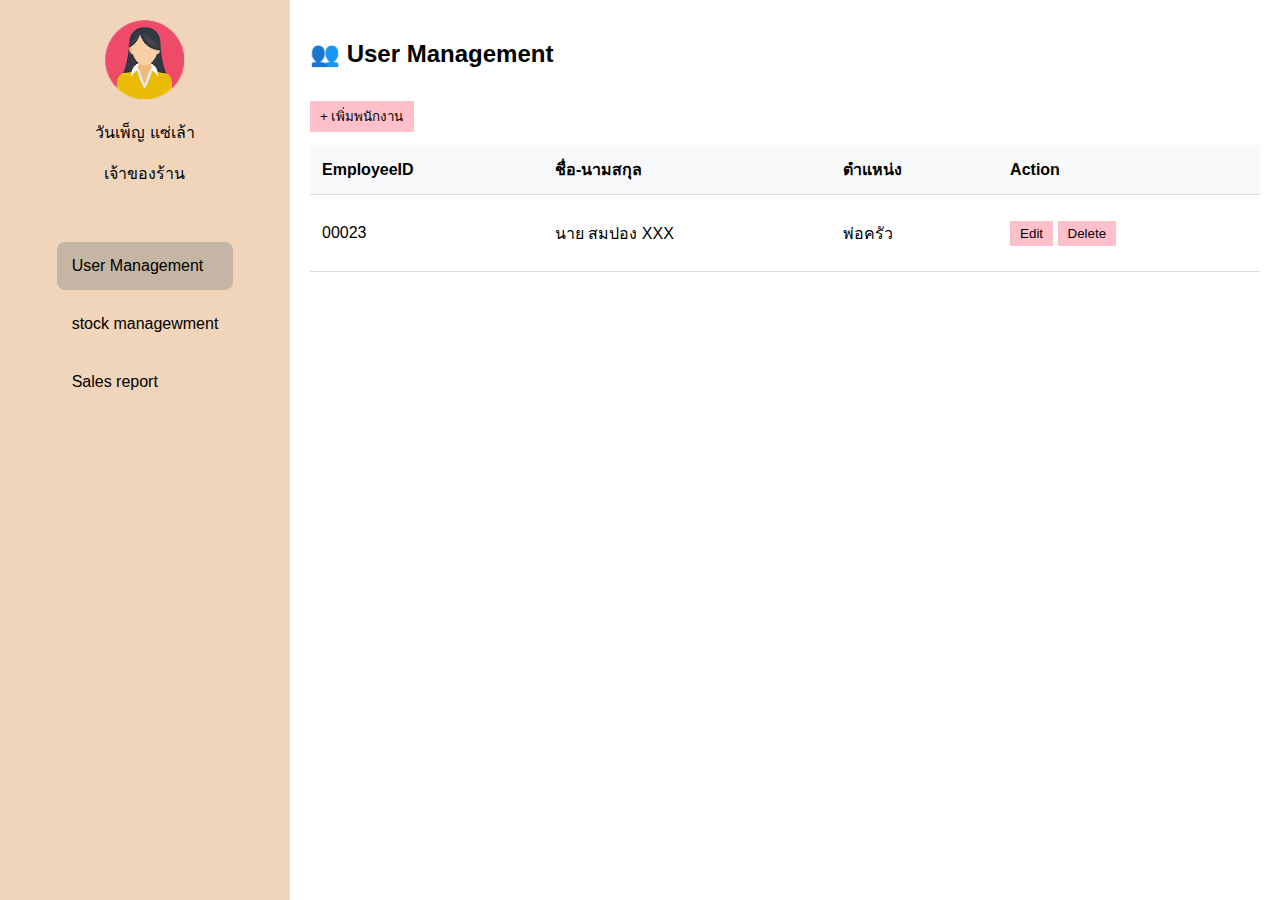
==== index.html @ df5ac15a "first commit" ====
<!DOCTYPE html>
<html lang="en">
<head>
    <meta charset="UTF-8">
    <meta name="viewport" content="width=device-width, initial-scale=1.0">
    <title>User Management</title>
    <style>
        body {
            font-family: Arial, sans-serif;
            display: flex;
            height: 100vh;
            margin: 0;
        }

        .sidebar {
            width: 250px;
            background: #f8e1d6;
            padding: 20px;
            display: flex;
            flex-direction: column;
            align-items: center;
        }
        
        .sidebar {
            width: 250px;
            background-color: #F1D5BB;
            padding: 20px;
        }

        .logo {
            text-align: center;
            margin-bottom: 30px;
        }

        .logo img {
            width: 120px;
            height: 120px;
            border-radius: 50%;
        }

        .menu-item {
            padding: 15px;
            margin-bottom: 10px;
            cursor: pointer;
            border-radius: 8px;
            transition: background-color 0.3s;
        }

        .menu-item a {
            color: black;
            text-decoration: none;
        }

        .sidebar .menu-item {
            color: #333;
            font-size: 16px;
        }

        .sidebar .menu-item.active {
            background-color: #c4b5a5;
        }

        .sidebar .menu-item:hover {
            background-color: #e0d0c0;
        }
        .profile {
            text-align: center;
            margin-bottom: 20px;
        }
        .content {
            flex: 1;
            padding: 20px;
        }
        table {
            width: 100%;
            border-collapse: collapse;
            border-radius: 15px;
        }
        th, td {
            padding: 12px;
            text-align: left;
            border-bottom: 1px solid #ddd;
        }
        th {
            background-color: #f8f9fa;
            font-weight: bold;
        }
        tr:hover {
            background-color: #f5f5f5;
        }
        .btn {
            margin: 1em 0em;
            background: pink;
            border: none;
            padding: 5px 10px;
            cursor: pointer;
        }
        .btn:hover {
            background: #e8b0b0;
        }
        .modal {
            display: none;
            position: fixed;
            top: 50%;
            left: 50%;
            transform: translate(-50%, -50%);
            background: white;
            padding: 20px;
            box-shadow: 0 0 10px rgba(0,0,0,0.2);
        }
    </style>
</head>
<body>
    <div class="sidebar">
        <div class="profile">
            <img src="/Project addla/Project/img/profile.png" alt="Profile" width="80">
            <p>วันเพ็ญ แซ่เล้า</p>
            <p>เจ้าของร้าน</p>
        </div>
        <aside class="sidebar">
            <nav>
                <div class="menu-item active">
                    <a href="/Project addla/Project/user  management/user.html" class="button">User Management </a>
                </div>
                <div class="menu-item">
                    <a href="/Project addla/Project/stock/stock.html" class="button">stock managewment</a>
                </div>
                <div class="menu-item">
                    <a href="/Project addla/Project/Seles report/selesreport.html" class="button">Sales report</a>
                </div>
            </nav>
        </aside>
    </div>
    <div class="content">
        <h2>👥 User Management</h2>
        <button class="btn" onclick="openModal()">+ เพิ่มพนักงาน</button>
        <table>
            <thead>
                <tr>
                    <th>EmployeeID</th>
                    <th>ชื่อ-นามสกุล</th>
                    <th>ตำแหน่ง</th>
                    <th>Action</th>
                </tr>
            </thead>
            <tbody id="userTable">
                <tr>
                    <td>00023</td>
                    <td>นาย สมปอง XXX</td>
                    <td>พ่อครัว</td>
                    <td>
                        <button class="btn" onclick="editUser(this)">Edit</button>
                        <button class="btn" onclick="deleteUser(this)">Delete</button>
                    </td>
                </tr>
            </tbody>
        </table>
    </div>
    
    <div class="modal" id="userModal">
        <h3>Edit Employee</h3>
        <label>Employee ID: <input type="text" id="empId"></label><br>
        <label>Name: <input type="text" id="empName"></label><br>
        <label>Position: <input type="text" id="empRole"></label><br>
        <button class="btn" onclick="saveUser()">Save</button>
        <button class="btn" onclick="closeModal()">Close</button>
    </div>
    
    <script>
        let editRow = null;

        function openModal() {
            document.getElementById('userModal').style.display = 'block';
        }

        function closeModal() {
            document.getElementById('userModal').style.display = 'none';
            editRow = null;
        }

        function addUser() {
            let empId = document.getElementById('empId').value;
            let empName = document.getElementById('empName').value;
            let empRole = document.getElementById('empRole').value;
            let table = document.getElementById('userTable');
            let row = table.insertRow();
            row.innerHTML = `<td>${empId}</td><td>${empName}</td><td>${empRole}</td>
                             <td><button class='btn' onclick='editUser(this)'>Edit</button>
                             <button class='btn' onclick='deleteUser(this)'>Delete</button></td>`;
            closeModal();
        }

        function editUser(button) {
            editRow = button.parentElement.parentElement;
            document.getElementById('empId').value = editRow.cells[0].innerText;
            document.getElementById('empName').value = editRow.cells[1].innerText;
            document.getElementById('empRole').value = editRow.cells[2].innerText;
            openModal();
        }

        function saveUser() {
            if (editRow) {
                editRow.cells[0].innerText = document.getElementById('empId').value;
                editRow.cells[1].innerText = document.getElementById('empName').value;
                editRow.cells[2].innerText = document.getElementById('empRole').value;
            }
            closeModal();
        }

        function deleteUser(button) {
            let row = button.parentElement.parentElement;
            row.remove();
        }
    </script>
</body>
</html>
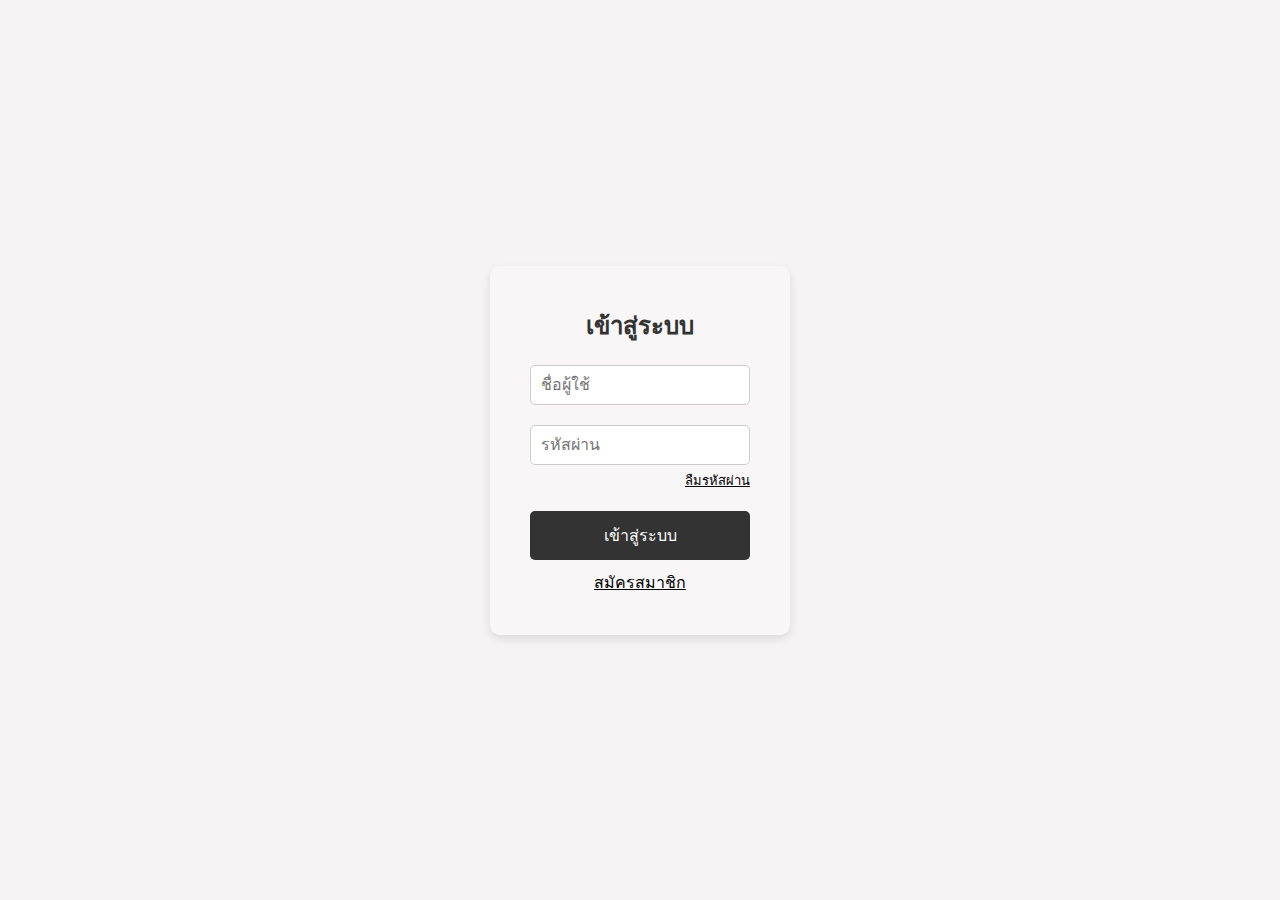
==== commit 7697b37d: "Owner" ====
--- a/index.html
+++ b/index.html
@@ -1,216 +1,36 @@
 <!DOCTYPE html>
 <html lang="en">
 <head>
-    <meta charset="UTF-8">
-    <meta name="viewport" content="width=device-width, initial-scale=1.0">
-    <title>User Management</title>
-    <style>
-        body {
-            font-family: Arial, sans-serif;
-            display: flex;
-            height: 100vh;
-            margin: 0;
-        }
-
-        .sidebar {
-            width: 250px;
-            background: #f8e1d6;
-            padding: 20px;
-            display: flex;
-            flex-direction: column;
-            align-items: center;
-        }
-        
-        .sidebar {
-            width: 250px;
-            background-color: #F1D5BB;
-            padding: 20px;
-        }
-
-        .logo {
-            text-align: center;
-            margin-bottom: 30px;
-        }
-
-        .logo img {
-            width: 120px;
-            height: 120px;
-            border-radius: 50%;
-        }
-
-        .menu-item {
-            padding: 15px;
-            margin-bottom: 10px;
-            cursor: pointer;
-            border-radius: 8px;
-            transition: background-color 0.3s;
-        }
-
-        .menu-item a {
-            color: black;
-            text-decoration: none;
-        }
-
-        .sidebar .menu-item {
-            color: #333;
-            font-size: 16px;
-        }
-
-        .sidebar .menu-item.active {
-            background-color: #c4b5a5;
-        }
-
-        .sidebar .menu-item:hover {
-            background-color: #e0d0c0;
-        }
-        .profile {
-            text-align: center;
-            margin-bottom: 20px;
-        }
-        .content {
-            flex: 1;
-            padding: 20px;
-        }
-        table {
-            width: 100%;
-            border-collapse: collapse;
-            border-radius: 15px;
-        }
-        th, td {
-            padding: 12px;
-            text-align: left;
-            border-bottom: 1px solid #ddd;
-        }
-        th {
-            background-color: #f8f9fa;
-            font-weight: bold;
-        }
-        tr:hover {
-            background-color: #f5f5f5;
-        }
-        .btn {
-            margin: 1em 0em;
-            background: pink;
-            border: none;
-            padding: 5px 10px;
-            cursor: pointer;
-        }
-        .btn:hover {
-            background: #e8b0b0;
-        }
-        .modal {
-            display: none;
-            position: fixed;
-            top: 50%;
-            left: 50%;
-            transform: translate(-50%, -50%);
-            background: white;
-            padding: 20px;
-            box-shadow: 0 0 10px rgba(0,0,0,0.2);
-        }
-    </style>
+  <meta charset="UTF-8">
+  <meta name="viewport" content="width=device-width, initial-scale=1.0">
+  <title>Login</title>
+  <link rel="stylesheet" href="/Project addla/Project/Member/styleLogin.css">
 </head>
-<body>
-    <div class="sidebar">
-        <div class="profile">
-            <img src="/Project addla/Project/img/profile.png" alt="Profile" width="80">
-            <p>วันเพ็ญ แซ่เล้า</p>
-            <p>เจ้าของร้าน</p>
+<body style="background-image:url('/img/background.png')">
+    <div class="bg-container">
+        <a href="#"></a>
+    </div>    
+    <div class="container">
+        <div class="form-card">
+        <h2>เข้าสู่ระบบ</h2>
+        <form action="#">
+            <div class="input-group">
+            <input type="text" id="username" placeholder="ชื่อผู้ใช้">
+            </div>
+            <div class="input-group">
+            <input type="password" id="password" placeholder="รหัสผ่าน">
+            <div class="forget-the-password">
+                <a href="/Project addla/Project/Member/forgotpass.html">ลืมรหัสผ่าน</a>
+            </div>
+            </div>
+            <a href="/Project addla/Project/user  management/user.html">
+                <button type="button"class="btn-login">เข้าสู่ระบบ</button>
+            </a>
+                <div class="signup-link">
+            <a href="/Project addla/Project/Member/register.html">สมัครสมาชิก</a>
+            </div>
+        </form>
         </div>
-        <aside class="sidebar">
-            <nav>
-                <div class="menu-item active">
-                    <a href="/Project addla/Project/user  management/user.html" class="button">User Management </a>
-                </div>
-                <div class="menu-item">
-                    <a href="/Project addla/Project/stock/stock.html" class="button">stock managewment</a>
-                </div>
-                <div class="menu-item">
-                    <a href="/Project addla/Project/Seles report/selesreport.html" class="button">Sales report</a>
-                </div>
-            </nav>
-        </aside>
-    </div>
-    <div class="content">
-        <h2>👥 User Management</h2>
-        <button class="btn" onclick="openModal()">+ เพิ่มพนักงาน</button>
-        <table>
-            <thead>
-                <tr>
-                    <th>EmployeeID</th>
-                    <th>ชื่อ-นามสกุล</th>
-                    <th>ตำแหน่ง</th>
-                    <th>Action</th>
-                </tr>
-            </thead>
-            <tbody id="userTable">
-                <tr>
-                    <td>00023</td>
-                    <td>นาย สมปอง XXX</td>
-                    <td>พ่อครัว</td>
-                    <td>
-                        <button class="btn" onclick="editUser(this)">Edit</button>
-                        <button class="btn" onclick="deleteUser(this)">Delete</button>
-                    </td>
-                </tr>
-            </tbody>
-        </table>
-    </div>
-    
-    <div class="modal" id="userModal">
-        <h3>Edit Employee</h3>
-        <label>Employee ID: <input type="text" id="empId"></label><br>
-        <label>Name: <input type="text" id="empName"></label><br>
-        <label>Position: <input type="text" id="empRole"></label><br>
-        <button class="btn" onclick="saveUser()">Save</button>
-        <button class="btn" onclick="closeModal()">Close</button>
-    </div>
-    
-    <script>
-        let editRow = null;
-
-        function openModal() {
-            document.getElementById('userModal').style.display = 'block';
-        }
-
-        function closeModal() {
-            document.getElementById('userModal').style.display = 'none';
-            editRow = null;
-        }
-
-        function addUser() {
-            let empId = document.getElementById('empId').value;
-            let empName = document.getElementById('empName').value;
-            let empRole = document.getElementById('empRole').value;
-            let table = document.getElementById('userTable');
-            let row = table.insertRow();
-            row.innerHTML = `<td>${empId}</td><td>${empName}</td><td>${empRole}</td>
-                             <td><button class='btn' onclick='editUser(this)'>Edit</button>
-                             <button class='btn' onclick='deleteUser(this)'>Delete</button></td>`;
-            closeModal();
-        }
-
-        function editUser(button) {
-            editRow = button.parentElement.parentElement;
-            document.getElementById('empId').value = editRow.cells[0].innerText;
-            document.getElementById('empName').value = editRow.cells[1].innerText;
-            document.getElementById('empRole').value = editRow.cells[2].innerText;
-            openModal();
-        }
-
-        function saveUser() {
-            if (editRow) {
-                editRow.cells[0].innerText = document.getElementById('empId').value;
-                editRow.cells[1].innerText = document.getElementById('empName').value;
-                editRow.cells[2].innerText = document.getElementById('empRole').value;
-            }
-            closeModal();
-        }
-
-        function deleteUser(button) {
-            let row = button.parentElement.parentElement;
-            row.remove();
-        }
-    </script>
+  </div>
 </body>
-</html>
+</html>--- a/Project addla/Project/Member/styleLogin.css
+++ b/Project addla/Project/Member/styleLogin.css
@@ -0,0 +1,97 @@
+* {
+    margin: 0;
+    padding: 0;
+    box-sizing: border-box;
+  }
+  
+  body {
+    font-family: 'Arial', sans-serif;
+    background-color: #f5f3f4;
+    display: flex;
+    justify-content: center;
+    align-items: center;
+    height: 100vh;
+  }
+  
+  .container {
+    display: flex;
+    justify-content: center;
+    align-items: center;
+  }
+  
+  .form-card {
+    background-color: rgba(255, 255, 255, 0.3);
+    padding: 40px;
+    border-radius: 10px;
+    box-shadow: 0 4px 10px rgba(0, 0, 0, 0.1);
+    width: 300px;
+    text-align: center;
+  }
+  
+  h2 {
+    margin-bottom: 20px;
+    font-size: 24px;
+    color: #333;
+  }
+  
+  .input-group {
+    margin-bottom: 20px;
+  }
+  
+  .input-group label {
+    display: block;
+    font-size: 14px;
+    color: #555;
+    margin-bottom: 5px;
+  }
+  
+  .input-group input {
+    width: 100%;
+    padding: 10px;
+    font-size: 16px;
+    border: 1px solid #ccc;
+    border-radius: 5px;
+    outline: none;
+  }
+  
+  .input-group input:focus {
+    border-color: black;
+  }
+  
+  .btn-login {
+    width: 100%;
+    padding: 12px;
+    background-color: #333;
+    color: #fff;
+    border: none;
+    border-radius: 5px;
+    font-size: 16px;
+    cursor: pointer;
+  }
+  
+  .btn-login:hover {
+    background-color: #555;
+  }
+
+  .forget-the-password a {
+    color: black;
+    font-size: small;
+    text-decoration: underline;
+    float: right;
+    margin-bottom: 20px;
+    margin-top: 5px;
+  }
+  
+  .signup-link {
+    margin-top: 10px;
+  }
+  
+  .signup-link a {
+    color: black;
+    text-decoration: underline;
+  }
+  
+  .signup-link a:hover {
+    text-decoration: underline;
+  }
+
